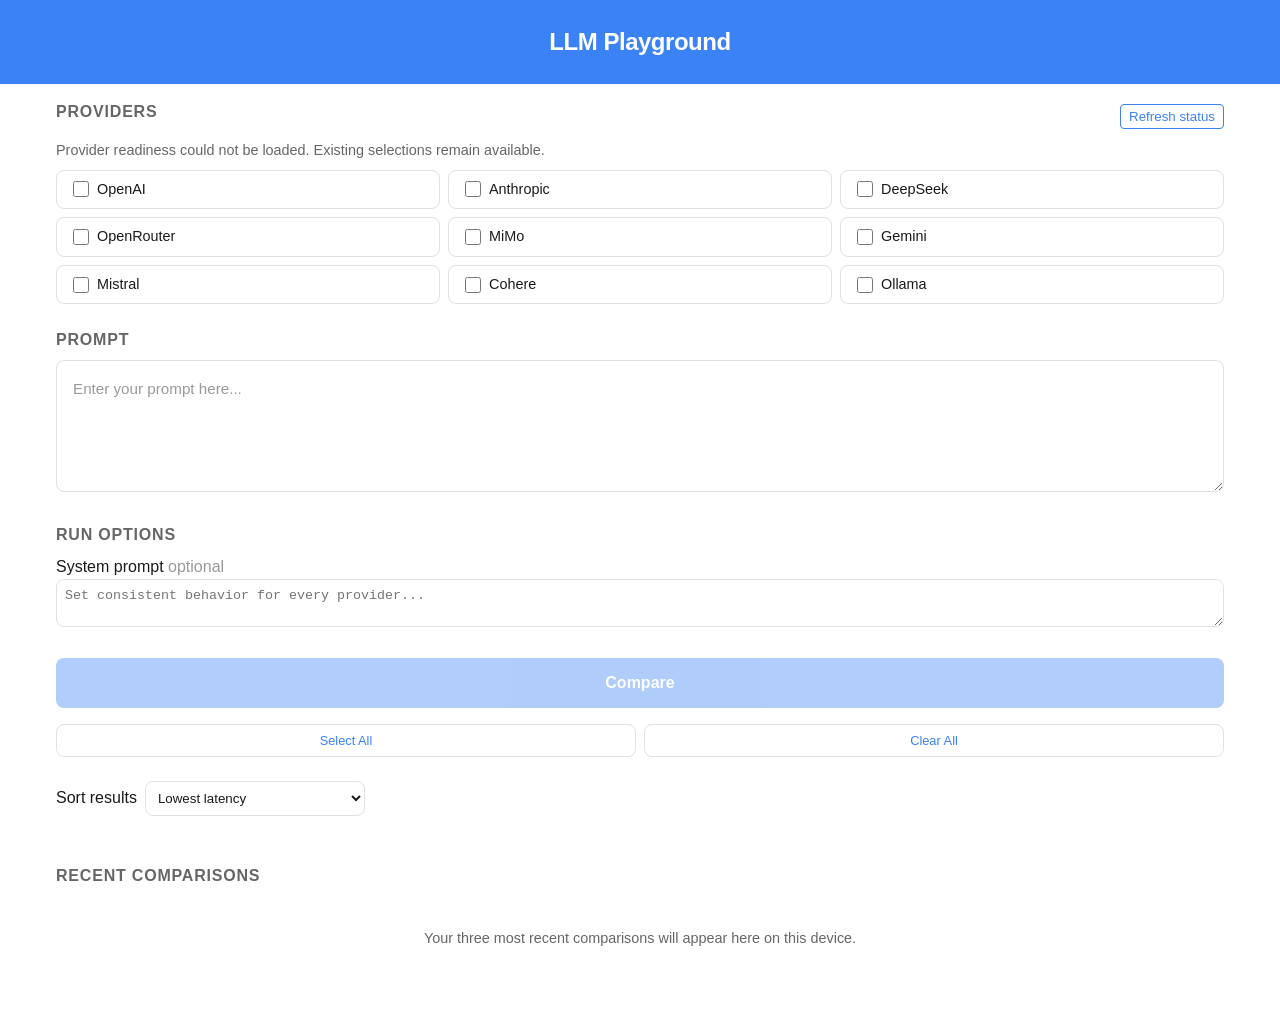
==== src/ai_vibe_coding/static/index.html @ b6fcb57e "Add LLM Playground frontend and corresponding tests - Implemented the LLM Playground in `playground." ====
<!DOCTYPE html>
<html lang="en">
<head>
    <meta charset="UTF-8">
    <meta name="viewport" content="width=device-width, initial-scale=1.0">
    <title>LLM Playground</title>
    <link rel="stylesheet" href="playground.css">
</head>
<body>
    <a class="skip-link" href="#main-content">Skip to main content</a>
    <header>
        <h1>LLM Playground</h1>
    </header>
    <main id="main-content" tabindex="-1">
        <!-- Provider Selection -->
        <section id="provider-selector">
            <div class="section-heading-row">
                <h2>Providers</h2>
                <button id="refresh-provider-status" class="secondary-button" type="button">Refresh status</button>
            </div>
            <p id="provider-readiness-summary" class="readiness-summary" aria-live="polite">Checking provider readiness...</p>
            <label>
                <input type="checkbox" data-provider="openai" id="provider-openai">
                OpenAI
            </label>
            <label>
                <input type="checkbox" data-provider="anthropic" id="provider-anthropic">
                Anthropic
            </label>
            <label>
                <input type="checkbox" data-provider="deepseek" id="provider-deepseek">
                DeepSeek
            </label>
            <label>
                <input type="checkbox" data-provider="openrouter" id="provider-openrouter">
                OpenRouter
            </label>
            <label>
                <input type="checkbox" data-provider="mimo" id="provider-mimo">
                MiMo
            </label>
            <label>
                <input type="checkbox" data-provider="gemini" id="provider-gemini">
                Gemini
            </label>
            <label>
                <input type="checkbox" data-provider="mistral" id="provider-mistral">
                Mistral
            </label>
            <label>
                <input type="checkbox" data-provider="cohere" id="provider-cohere">
                Cohere
            </label>
            <label>
                <input type="checkbox" data-provider="ollama" id="provider-ollama">
                Ollama
            </label>
        </section>

        <!-- Prompt Input -->
        <section id="prompt-section">
            <h2>Prompt</h2>
            <textarea id="prompt-input" placeholder="Enter your prompt here..." rows="4"></textarea>
        </section>

        <section id="advanced-options" aria-labelledby="advanced-heading">
            <h2 id="advanced-heading">Run options</h2>
            <label for="system-prompt-input">System prompt <span class="optional">optional</span></label>
            <textarea id="system-prompt-input" placeholder="Set consistent behavior for every provider..." rows="2"></textarea>
        </section>

        <!-- Compare Button -->
        <button id="compare-btn" disabled>Compare</button>

        <!-- Select All / Clear All buttons (P1) -->
        <div id="toggle-controls">
            <button id="select-all-btn" type="button">Select All</button>
            <button id="clear-all-btn" type="button">Clear All</button>
        </div>

        <section class="results-toolbar" aria-label="Result controls">
            <label for="sort-results">Sort results</label>
            <select id="sort-results">
                <option value="latency">Lowest latency</option>
                <option value="cost">Lowest cost</option>
                <option value="provider">Provider name</option>
            </select>
        </section>

        <!-- Results Container -->
        <div id="results-grid" aria-live="polite" aria-busy="false"></div>

        <!-- Error banner placeholder -->
        <div id="error-banner" class="error-banner" role="alert" hidden></div>

        <section id="recent-runs" aria-labelledby="recent-runs-heading">
            <h2 id="recent-runs-heading">Recent comparisons</h2>
            <p class="empty-state">Your three most recent comparisons will appear here on this device.</p>
        </section>
    </main>
    <script src="playground.js"></script>
</body>
</html>
---- src/ai_vibe_coding/static/playground.css ----
/* ──────────────────────────────────────────────────────────────
   LLM Playground — responsive CSS (F2)
   Mobile-first, system font stack, CSS custom properties
   ──────────────────────────────────────────────────────────── */

/* ── Custom Properties ── */
:root {
  /* Background & text */
  --bg-primary: #ffffff;
  --bg-secondary: #f5f5f5;
  --bg-card: #ffffff;
  --text-primary: #1a1a1a;
  --text-secondary: #666666;
  --text-muted: #999999;
  --border-color: #e0e0e0;

  /* Accent / interactive */
  --accent: #3b82f6;
  --accent-hover: #2563eb;
  --accent-light: #dbeafe;

  /* Status colors */
  --error-bg: #fef2f2;
  --error-border: #fca5a5;
  --error-text: #b91c1c;
  --success: #22c55e;
  --warning: #eab308;
  --danger: #ef4444;

  /* Spacing */
  --space-xs: 4px;
  --space-sm: 8px;
  --space-md: 16px;
  --space-lg: 24px;
  --space-xl: 32px;

  /* Typography */
  --font-sans: -apple-system, BlinkMacSystemFont, "Segoe UI", Roboto,
    Oxygen-Sans, Ubuntu, Cantarell, "Helvetica Neue", sans-serif;
  --font-mono: "SF Mono", "Fira Code", "Fira Mono", "Roboto Mono",
    "Cascadia Code", Consolas, "Liberation Mono", Menlo, monospace;

  /* Borders / radius */
  --radius-sm: 4px;
  --radius-md: 8px;
  --radius-lg: 12px;

  /* Shadows */
  --shadow-sm: 0 1px 2px rgba(0, 0, 0, 0.05);
  --shadow-md: 0 2px 8px rgba(0, 0, 0, 0.08);

  /* Transitions */
  --transition-fast: 150ms ease;
  --transition-normal: 250ms ease;

  /* Card left border colors per provider */
  --color-openai: #10a37f;
  --color-anthropic: #c97a4a;
  --color-deepseek: #4f6ef7;
  --color-openrouter: #8b5cf6;
  --color-mimo: #f59e0b;
  --color-gemini: #4285f4;
  --color-mistral: #ef4444;
  --color-cohere: #06b6d4;
  --color-ollama: #22c55e;
}

/* ── Dark Mode ── */
@media (prefers-color-scheme: dark) {
  :root {
    --bg-primary: #0f0f0f;
    --bg-secondary: #1a1a1a;
    --bg-card: #1e1e1e;
    --text-primary: #e5e5e5;
    --text-secondary: #a3a3a3;
    --text-muted: #737373;
    --border-color: #333333;
    --accent: #60a5fa;
    --accent-hover: #3b82f6;
    --accent-light: #1e3a5f;
    --error-bg: #2d1b1b;
    --error-border: #7f1d1d;
    --error-text: #fca5a5;
    --shadow-sm: 0 1px 2px rgba(0, 0, 0, 0.3);
    --shadow-md: 0 2px 8px rgba(0, 0, 0, 0.4);
  }
}

/* ── Base Reset ── */
*,
*::before,
*::after {
  box-sizing: border-box;
  margin: 0;
  padding: 0;
}

body {
  font-family: var(--font-sans);
  font-size: 16px;
  line-height: 1.5;
  color: var(--text-primary);
  background: var(--bg-primary);
  -webkit-font-smoothing: antialiased;
  -moz-osx-font-smoothing: grayscale;
}

/* ── Header ── */
header {
  background: var(--accent);
  color: #ffffff;
  padding: var(--space-lg) var(--space-md);
  text-align: center;
}

header h1 {
  font-size: 1.5rem;
  font-weight: 700;
  letter-spacing: -0.02em;
}

/* ── Main Layout ── */
main {
  max-width: 1200px;
  margin: 0 auto;
  padding: var(--space-md);
}

/* ── Section Headings ── */
h2 {
  font-size: 1rem;
  font-weight: 600;
  color: var(--text-secondary);
  margin-bottom: var(--space-sm);
  text-transform: uppercase;
  letter-spacing: 0.05em;
}

/* ── Provider Selector — mobile-first grid ── */
#provider-selector {
  display: grid;
  grid-template-columns: 1fr;
  gap: var(--space-sm);
  margin-bottom: var(--space-lg);
}

#provider-selector label {
  display: flex;
  align-items: center;
  gap: var(--space-sm);
  padding: var(--space-sm) var(--space-md);
  background: var(--bg-card);
  border: 1px solid var(--border-color);
  border-radius: var(--radius-md);
  cursor: pointer;
  transition: border-color var(--transition-fast),
    background-color var(--transition-fast),
    box-shadow var(--transition-fast);
  font-size: 0.9rem;
  font-weight: 500;
}

#provider-selector label:hover {
  border-color: var(--accent);
}

#provider-selector input[type="checkbox"] {
  accent-color: var(--accent);
  width: 16px;
  height: 16px;
  cursor: pointer;
}

/* ── Provider selector: 2-col at 640px+ ── */
@media (min-width: 640px) {
  #provider-selector {
    grid-template-columns: repeat(2, 1fr);
  }
}

/* ── Provider selector: 3-col at 1024px+ ── */
@media (min-width: 1024px) {
  #provider-selector {
    grid-template-columns: repeat(3, 1fr);
  }
}

/* ── Prompt Section ── */
#prompt-section {
  margin-bottom: var(--space-lg);
}

#prompt-input {
  width: 100%;
  padding: var(--space-md);
  font-family: var(--font-sans);
  font-size: 0.95rem;
  line-height: 1.6;
  color: var(--text-primary);
  background: var(--bg-card);
  border: 1px solid var(--border-color);
  border-radius: var(--radius-md);
  resize: vertical;
  transition: border-color var(--transition-fast);
}

#prompt-input:focus {
  outline: none;
  border-color: var(--accent);
  box-shadow: 0 0 0 3px var(--accent-light);
}

#prompt-input::placeholder {
  color: var(--text-muted);
}

/* ── Compare Button ── */
#compare-btn {
  width: 100%;
  padding: var(--space-md) var(--space-lg);
  font-family: var(--font-sans);
  font-size: 1rem;
  font-weight: 600;
  color: #ffffff;
  background: var(--accent);
  border: none;
  border-radius: var(--radius-md);
  cursor: pointer;
  transition: background-color var(--transition-fast),
    opacity var(--transition-fast);
  margin-bottom: var(--space-md);
}

#compare-btn:hover:not(:disabled) {
  background: var(--accent-hover);
}

#compare-btn:disabled {
  opacity: 0.4;
  cursor: not-allowed;
}

#compare-btn.loading {
  position: relative;
  cursor: wait;
}

/* ── Toggle Controls (Select All / Clear All) ── */
#toggle-controls {
  display: flex;
  gap: var(--space-sm);
  margin-bottom: var(--space-lg);
}

#toggle-controls button {
  flex: 1;
  padding: var(--space-sm) var(--space-md);
  font-family: var(--font-sans);
  font-size: 0.8rem;
  font-weight: 500;
  color: var(--accent);
  background: var(--bg-card);
  border: 1px solid var(--border-color);
  border-radius: var(--radius-md);
  cursor: pointer;
  transition: border-color var(--transition-fast),
    background-color var(--transition-fast);
}

#toggle-controls button:hover {
  border-color: var(--accent);
  background: var(--accent-light);
}

/* ── Results Grid ── */
#results-grid {
  display: grid;
  grid-template-columns: repeat(auto-fill, minmax(320px, 1fr));
  gap: var(--space-md);
  margin-bottom: var(--space-lg);
}

/* ── Response Card ── */
.card {
  background: var(--bg-card);
  border: 1px solid var(--border-color);
  border-radius: var(--radius-lg);
  box-shadow: var(--shadow-sm);
  overflow: hidden;
  transition: box-shadow var(--transition-normal);
}

.card:hover {
  box-shadow: var(--shadow-md);
}

/* Per-provider left border */
.card[data-provider="openai"] {
  border-left: 4px solid var(--color-openai);
}
.card[data-provider="anthropic"] {
  border-left: 4px solid var(--color-anthropic);
}
.card[data-provider="deepseek"] {
  border-left: 4px solid var(--color-deepseek);
}
.card[data-provider="openrouter"] {
  border-left: 4px solid var(--color-openrouter);
}
.card[data-provider="mimo"] {
  border-left: 4px solid var(--color-mimo);
}
.card[data-provider="gemini"] {
  border-left: 4px solid var(--color-gemini);
}
.card[data-provider="mistral"] {
  border-left: 4px solid var(--color-mistral);
}
.card[data-provider="cohere"] {
  border-left: 4px solid var(--color-cohere);
}
.card[data-provider="ollama"] {
  border-left: 4px solid var(--color-ollama);
}

/* Error card — red-tinted background */
.card.card-error {
  background: var(--error-bg);
  border-color: var(--error-border);
}

/* Card header */
.card-header {
  display: flex;
  justify-content: space-between;
  align-items: center;
  padding: var(--space-md);
  border-bottom: 1px solid var(--border-color);
}

.card-header .provider-name {
  font-weight: 600;
  font-size: 0.9rem;
  text-transform: capitalize;
}

.card-header .provider-model {
  font-size: 0.8rem;
  font-family: var(--font-mono);
  color: var(--text-secondary);
}

/* Card body */
.card-body {
  padding: var(--space-md);
  font-family: var(--font-mono);
  font-size: 0.85rem;
  line-height: 1.6;
  color: var(--text-primary);
  white-space: pre-wrap;
  word-wrap: break-word;
  max-height: 400px;
  overflow-y: auto;
  background: var(--bg-secondary);
}

.card-error .card-body {
  color: var(--error-text);
  font-family: var(--font-sans);
}

/* Card footer */
.card-footer {
  padding: var(--space-md);
  border-top: 1px solid var(--border-color);
  display: flex;
  flex-wrap: wrap;
  gap: var(--space-md);
  font-size: 0.8rem;
  color: var(--text-secondary);
}

.metric {
  display: flex;
  flex-direction: column;
  align-items: center;
  gap: 2px;
}

.metric-label {
  font-size: 0.7rem;
  text-transform: uppercase;
  letter-spacing: 0.05em;
  color: var(--text-muted);
}

.metric-value {
  font-family: var(--font-mono);
  font-weight: 500;
  font-size: 0.85rem;
  color: var(--text-primary);
}

/* ── Latency Bar ── */
.latency-bar {
  width: 100%;
  height: 4px;
  border-radius: 2px;
  background: var(--bg-secondary);
  overflow: hidden;
  margin-top: var(--space-xs);
}

.latency-bar-fill {
  height: 100%;
  border-radius: 2px;
  transition: width var(--transition-normal);
}

.latency-bar-fill.fast {
  background: var(--success);
}

.latency-bar-fill.medium {
  background: var(--warning);
}

.latency-bar-fill.slow {
  background: var(--danger);
}

/* Fastest badge */
.fastest-badge {
  display: inline-flex;
  align-items: center;
  gap: 3px;
  font-size: 0.7rem;
  font-weight: 600;
  color: var(--success);
  text-transform: uppercase;
  letter-spacing: 0.03em;
}

/* ── Error Banner ── */
#error-banner {
  padding: var(--space-md);
  margin-bottom: var(--space-lg);
  background: var(--error-bg);
  border: 1px solid var(--error-border);
  border-radius: var(--radius-md);
  color: var(--error-text);
  font-size: 0.9rem;
  font-weight: 500;
}

#error-banner[hidden] {
  display: none;
}

/* ── Copy button ── */
.copy-btn {
  padding: 4px 10px;
  font-family: var(--font-sans);
  font-size: 0.75rem;
  font-weight: 500;
  color: var(--text-secondary);
  background: var(--bg-primary);
  border: 1px solid var(--border-color);
  border-radius: var(--radius-sm);
  cursor: pointer;
  transition: border-color var(--transition-fast),
    color var(--transition-fast);
}

.copy-btn:hover {
  border-color: var(--accent);
  color: var(--accent);
}

.copy-btn.copied {
  color: var(--success);
  border-color: var(--success);
}

/* ── Loading Spinner (pure CSS) ── */
.spinner {
  display: inline-block;
  width: 20px;
  height: 20px;
  border: 2px solid rgba(255, 255, 255, 0.3);
  border-top-color: #ffffff;
  border-radius: 50%;
  animation: spin 0.6s linear infinite;
}

@keyframes spin {
  to {
    transform: rotate(360deg);
  }
}

/* Loading overlay / centered spinner for results area */
.loading-overlay {
  display: flex;
  flex-direction: column;
  align-items: center;
  justify-content: center;
  padding: var(--space-xl);
  gap: var(--space-md);
  color: var(--text-secondary);
  font-size: 0.9rem;
}

.loading-overlay .spinner {
  width: 32px;
  height: 32px;
  border-width: 3px;
  border-color: rgba(128, 128, 128, 0.2);
  border-top-color: var(--accent);
}

/* ── Empty / placeholder states ── */
.empty-state {
  text-align: center;
  padding: var(--space-xl);
  color: var(--text-muted);
  font-size: 0.9rem;
}

/* ── Responsive: smaller screens ── */
@media (max-width: 639px) {
  main {
    padding: var(--space-sm);
  }

  #results-grid {
    grid-template-columns: 1fr;
  }

  .card-footer {
    flex-direction: column;
    gap: var(--space-sm);
  }
}

/* ── Accessibility ── */
@media (prefers-reduced-motion: reduce) {
  *,
  *::before,
  *::after {
    animation-duration: 0.01ms !important;
    transition-duration: 0.01ms !important;
  }
}

/* Next-version accessibility and workflow additions */
.skip-link { position: absolute; left: 8px; top: -80px; z-index: 1000; background: var(--bg-card); color: var(--text-primary); padding: 10px 14px; border: 2px solid var(--accent); border-radius: var(--radius-sm); }
.skip-link:focus { top: 8px; }
#advanced-options, #recent-runs, .results-toolbar { margin: var(--space-lg) 0; }
#system-prompt-input, #sort-results { width: 100%; padding: var(--space-sm); color: var(--text-primary); background: var(--bg-card); border: 1px solid var(--border-color); border-radius: var(--radius-md); }
.optional { color: var(--text-muted); font-weight: 400; }
.results-toolbar { display: flex; gap: var(--space-sm); align-items: center; }
.results-toolbar select { max-width: 220px; }
.recent-run-list { display: grid; gap: var(--space-sm); padding-left: var(--space-lg); }
.recent-run-list button { text-align: left; border: 1px solid var(--border-color); background: var(--bg-card); color: var(--text-primary); padding: var(--space-sm); border-radius: var(--radius-sm); cursor: pointer; }
.empty-state { color: var(--text-secondary); }
.section-heading-row { display: flex; align-items: center; justify-content: space-between; gap: var(--space-sm); grid-column: 1 / -1; }
.readiness-summary { color: var(--text-secondary); grid-column: 1 / -1; font-size: 0.9rem; }
.secondary-button { padding: var(--space-xs) var(--space-sm); background: transparent; color: var(--accent); border: 1px solid var(--accent); border-radius: var(--radius-sm); cursor: pointer; }
.provider-status { margin-left: auto; padding: 2px 7px; border-radius: 999px; font-size: 0.72rem; font-weight: 700; }
.provider-status.ready { background: color-mix(in srgb, var(--success) 18%, transparent); color: var(--success); }
.provider-status.setup-required { background: color-mix(in srgb, var(--warning) 18%, transparent); color: var(--text-secondary); }
#provider-selector label:has(input:disabled) { opacity: 0.7; cursor: not-allowed; }
.error-code { margin-top: var(--space-sm); font-size: 0.78rem; font-weight: 700; text-transform: uppercase; letter-spacing: 0.03em; }
.recovery-action { margin-top: var(--space-sm); padding: var(--space-sm); border-left: 3px solid var(--warning); background: var(--bg-secondary); font-weight: 500; }
.retry-btn { padding: var(--space-sm) var(--space-md); border: 1px solid var(--accent); border-radius: var(--radius-sm); color: var(--accent); background: transparent; cursor: pointer; }
.retry-btn.retrying { cursor: wait; opacity: 0.7; }
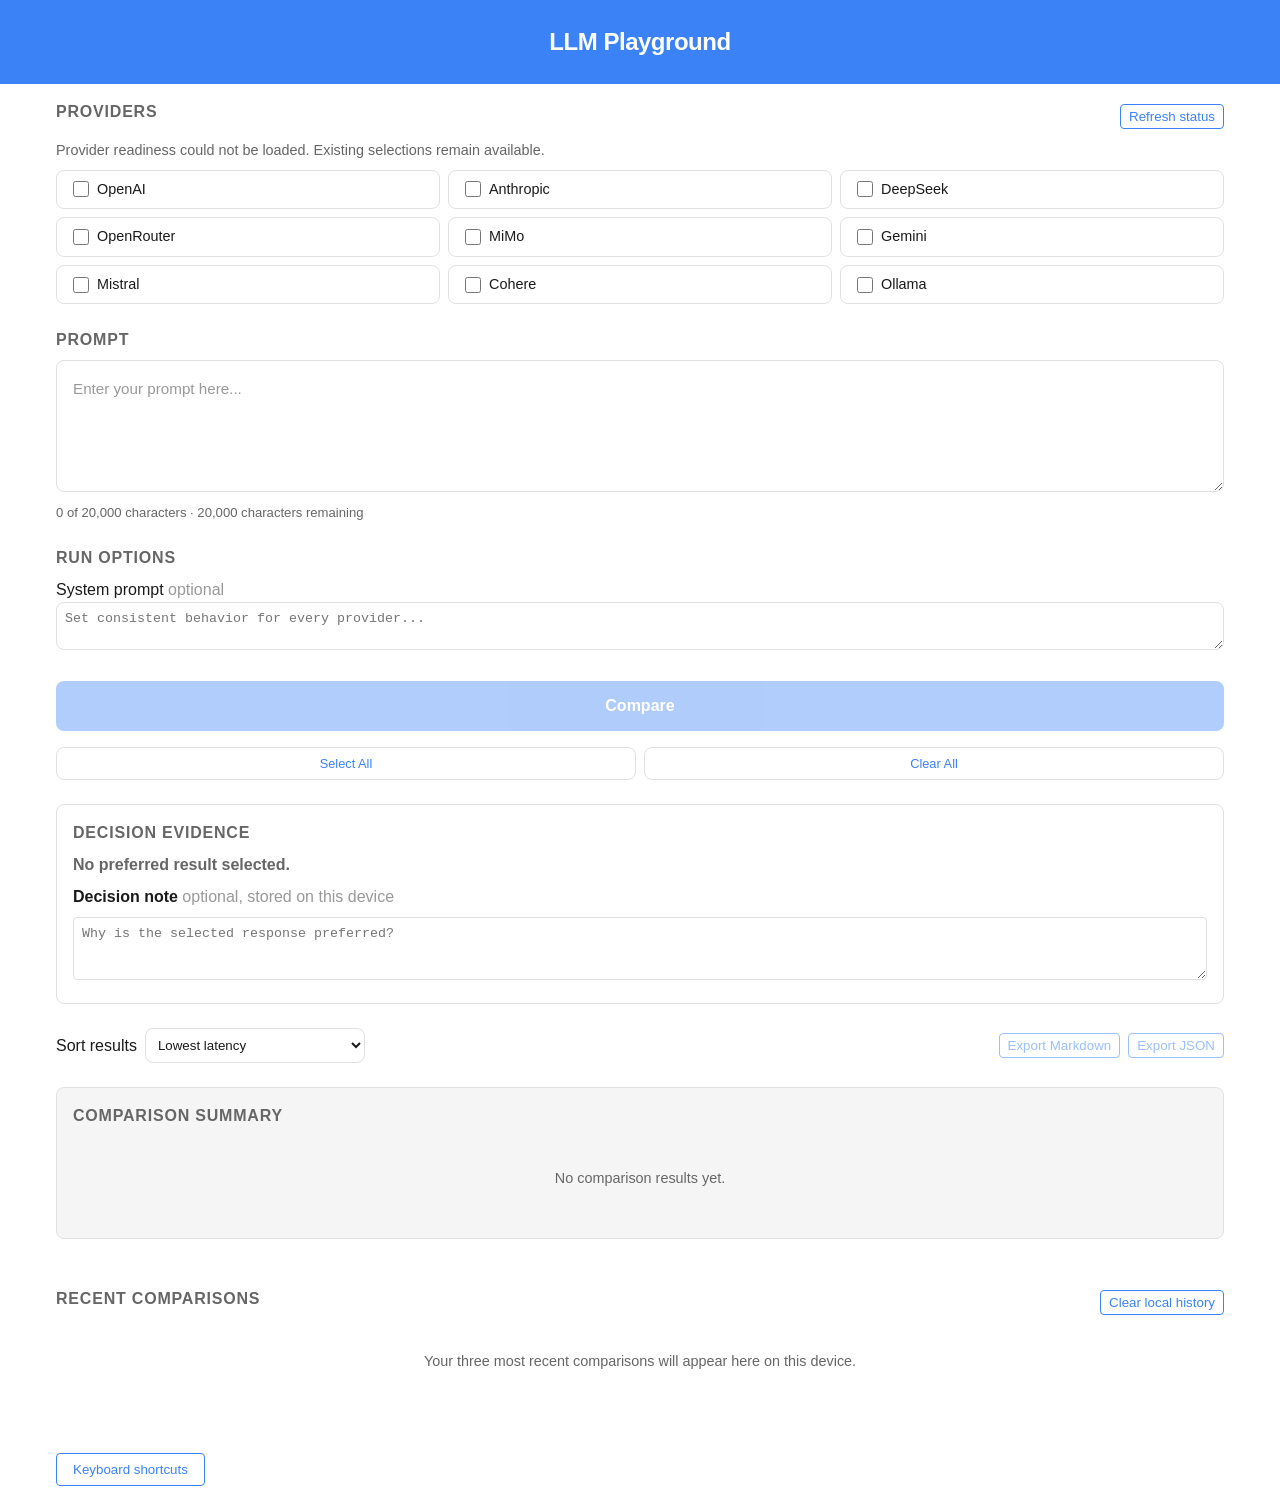
==== commit dafe4fb6: "Add wheel build reports for versions 7, 8, and 9 with deprecation warnings for project.license in py" ====
--- a/src/ai_vibe_coding/static/index.html
+++ b/src/ai_vibe_coding/static/index.html
@@ -60,7 +60,11 @@
         <!-- Prompt Input -->
         <section id="prompt-section">
             <h2>Prompt</h2>
-            <textarea id="prompt-input" placeholder="Enter your prompt here..." rows="4"></textarea>
+            <textarea id="prompt-input" placeholder="Enter your prompt here..." rows="4" maxlength="20000" aria-describedby="prompt-character-count prompt-validation-message"></textarea>
+            <div class="prompt-input-meta">
+                <span id="prompt-character-count" aria-live="polite">0 of 20,000 characters</span>
+                <span id="prompt-validation-message" class="validation-message" role="status"></span>
+            </div>
         </section>
 
         <section id="advanced-options" aria-labelledby="advanced-heading">
@@ -78,6 +82,13 @@
             <button id="clear-all-btn" type="button">Clear All</button>
         </div>
 
+        <section id="decision-panel" class="decision-panel" aria-labelledby="decision-heading">
+            <h2 id="decision-heading">Decision evidence</h2>
+            <p id="preferred-result-summary" class="preferred-result-summary" aria-live="polite">No preferred result selected.</p>
+            <label for="decision-note">Decision note <span class="optional">optional, stored on this device</span></label>
+            <textarea id="decision-note" rows="3" placeholder="Why is the selected response preferred?"></textarea>
+        </section>
+
         <section class="results-toolbar" aria-label="Result controls">
             <label for="sort-results">Sort results</label>
             <select id="sort-results">
@@ -85,6 +96,15 @@
                 <option value="cost">Lowest cost</option>
                 <option value="provider">Provider name</option>
             </select>
+            <div class="export-controls" aria-label="Export comparison">
+                <button id="export-markdown" class="secondary-button" type="button" disabled>Export Markdown</button>
+                <button id="export-json" class="secondary-button" type="button" disabled>Export JSON</button>
+            </div>
+        </section>
+
+        <section id="comparison-summary" class="comparison-summary" aria-labelledby="comparison-summary-heading" aria-live="polite">
+            <h2 id="comparison-summary-heading">Comparison summary</h2>
+            <p class="empty-state">No comparison results yet.</p>
         </section>
 
         <!-- Results Container -->
@@ -94,8 +114,27 @@
         <div id="error-banner" class="error-banner" role="alert" hidden></div>
 
         <section id="recent-runs" aria-labelledby="recent-runs-heading">
-            <h2 id="recent-runs-heading">Recent comparisons</h2>
-            <p class="empty-state">Your three most recent comparisons will appear here on this device.</p>
+            <div class="section-heading-row">
+                <h2 id="recent-runs-heading">Recent comparisons</h2>
+                <button id="clear-history" class="secondary-button" type="button">Clear local history</button>
+            </div>
+            <div id="recent-runs-list">
+                <p class="empty-state">Your three most recent comparisons will appear here on this device.</p>
+            </div>
+        </section>
+
+        <button id="shortcut-help-toggle" class="shortcut-help-toggle" type="button" aria-expanded="false" aria-controls="shortcut-help">Keyboard shortcuts</button>
+        <section id="shortcut-help" class="shortcut-help" aria-labelledby="shortcut-help-heading" hidden>
+            <div class="section-heading-row">
+                <h2 id="shortcut-help-heading">Keyboard shortcuts</h2>
+                <button id="shortcut-help-close" class="secondary-button" type="button">Close</button>
+            </div>
+            <dl>
+                <div><dt><kbd>Ctrl</kbd> + <kbd>Enter</kbd></dt><dd>Run comparison</dd></div>
+                <div><dt><kbd>/</kbd></dt><dd>Focus prompt</dd></div>
+                <div><dt><kbd>?</kbd></dt><dd>Open or close this help</dd></div>
+                <div><dt><kbd>Esc</kbd></dt><dd>Close this help</dd></div>
+            </dl>
         </section>
     </main>
     <script src="playground.js"></script>
--- a/src/ai_vibe_coding/static/playground.css
+++ b/src/ai_vibe_coding/static/playground.css
@@ -575,3 +575,39 @@
 .recovery-action { margin-top: var(--space-sm); padding: var(--space-sm); border-left: 3px solid var(--warning); background: var(--bg-secondary); font-weight: 500; }
 .retry-btn { padding: var(--space-sm) var(--space-md); border: 1px solid var(--accent); border-radius: var(--radius-sm); color: var(--accent); background: transparent; cursor: pointer; }
 .retry-btn.retrying { cursor: wait; opacity: 0.7; }
+.export-controls { display: flex; gap: var(--space-sm); margin-left: auto; }
+.export-controls button:disabled { opacity: 0.5; cursor: not-allowed; }
+@media (max-width: 640px) {
+  .results-toolbar { align-items: stretch; flex-direction: column; }
+  .results-toolbar select { max-width: none; }
+  .export-controls { margin-left: 0; }
+  .export-controls button { flex: 1; }
+}
+.shortcut-help-toggle { margin: var(--space-lg) 0 var(--space-sm); padding: var(--space-sm) var(--space-md); color: var(--accent); background: transparent; border: 1px solid var(--accent); border-radius: var(--radius-sm); cursor: pointer; }
+.shortcut-help { margin-bottom: var(--space-xl); padding: var(--space-md); background: var(--bg-secondary); border: 1px solid var(--border-color); border-radius: var(--radius-md); }
+.shortcut-help dl { display: grid; gap: var(--space-sm); }
+.shortcut-help dl div { display: grid; grid-template-columns: minmax(140px, 0.4fr) 1fr; gap: var(--space-md); }
+.shortcut-help dt { font-weight: 700; }
+kbd { padding: 2px 6px; background: var(--bg-card); border: 1px solid var(--border-color); border-bottom-width: 2px; border-radius: var(--radius-sm); font-family: var(--font-mono); }
+@media (max-width: 480px) { .shortcut-help dl div { grid-template-columns: 1fr; gap: var(--space-xs); } }
+.decision-panel { margin: var(--space-lg) 0; padding: var(--space-md); border: 1px solid var(--border-color); border-radius: var(--radius-md); background: var(--bg-card); }
+.decision-panel label { display: block; margin: var(--space-sm) 0; font-weight: 600; }
+#decision-note { width: 100%; padding: var(--space-sm); color: var(--text-primary); background: var(--bg-primary); border: 1px solid var(--border-color); border-radius: var(--radius-sm); resize: vertical; }
+.preferred-result-summary { color: var(--text-secondary); font-weight: 600; }
+.preferred-btn { padding: var(--space-sm) var(--space-md); border: 1px solid var(--success); border-radius: var(--radius-sm); color: var(--success); background: transparent; cursor: pointer; }
+.preferred-btn[aria-pressed="true"] { color: #fff; background: var(--success); }
+.card.preferred-provider { outline: 2px solid var(--success); outline-offset: 2px; }
+.comparison-summary { margin: var(--space-lg) 0; padding: var(--space-md); background: var(--bg-secondary); border: 1px solid var(--border-color); border-radius: var(--radius-md); }
+.summary-status { margin-bottom: var(--space-md); font-weight: 600; }
+.summary-status.partial { padding-left: var(--space-sm); border-left: 3px solid var(--warning); }
+.summary-metrics { display: grid; grid-template-columns: repeat(auto-fit, minmax(130px, 1fr)); gap: var(--space-sm); }
+.summary-metrics div { padding: var(--space-sm); background: var(--bg-card); border-radius: var(--radius-sm); }
+.summary-metrics dt { color: var(--text-secondary); font-size: 0.78rem; font-weight: 700; text-transform: uppercase; }
+.summary-metrics dd { margin: var(--space-xs) 0 0; font-size: 1.05rem; font-weight: 700; }
+.summary-note { margin-top: var(--space-md); color: var(--text-secondary); font-size: 0.85rem; }
+.prompt-input-meta { display: flex; justify-content: space-between; gap: var(--space-sm); margin-top: var(--space-xs); color: var(--text-secondary); font-size: 0.82rem; }
+#prompt-character-count.near-limit { color: var(--warning); font-weight: 600; }
+#prompt-character-count.at-limit { font-weight: 700; }
+.validation-message { color: var(--danger); font-weight: 600; }
+#prompt-input[aria-invalid="true"] { border-color: var(--danger); }
+@media (max-width: 560px) { .prompt-input-meta { align-items: flex-start; flex-direction: column; } }
